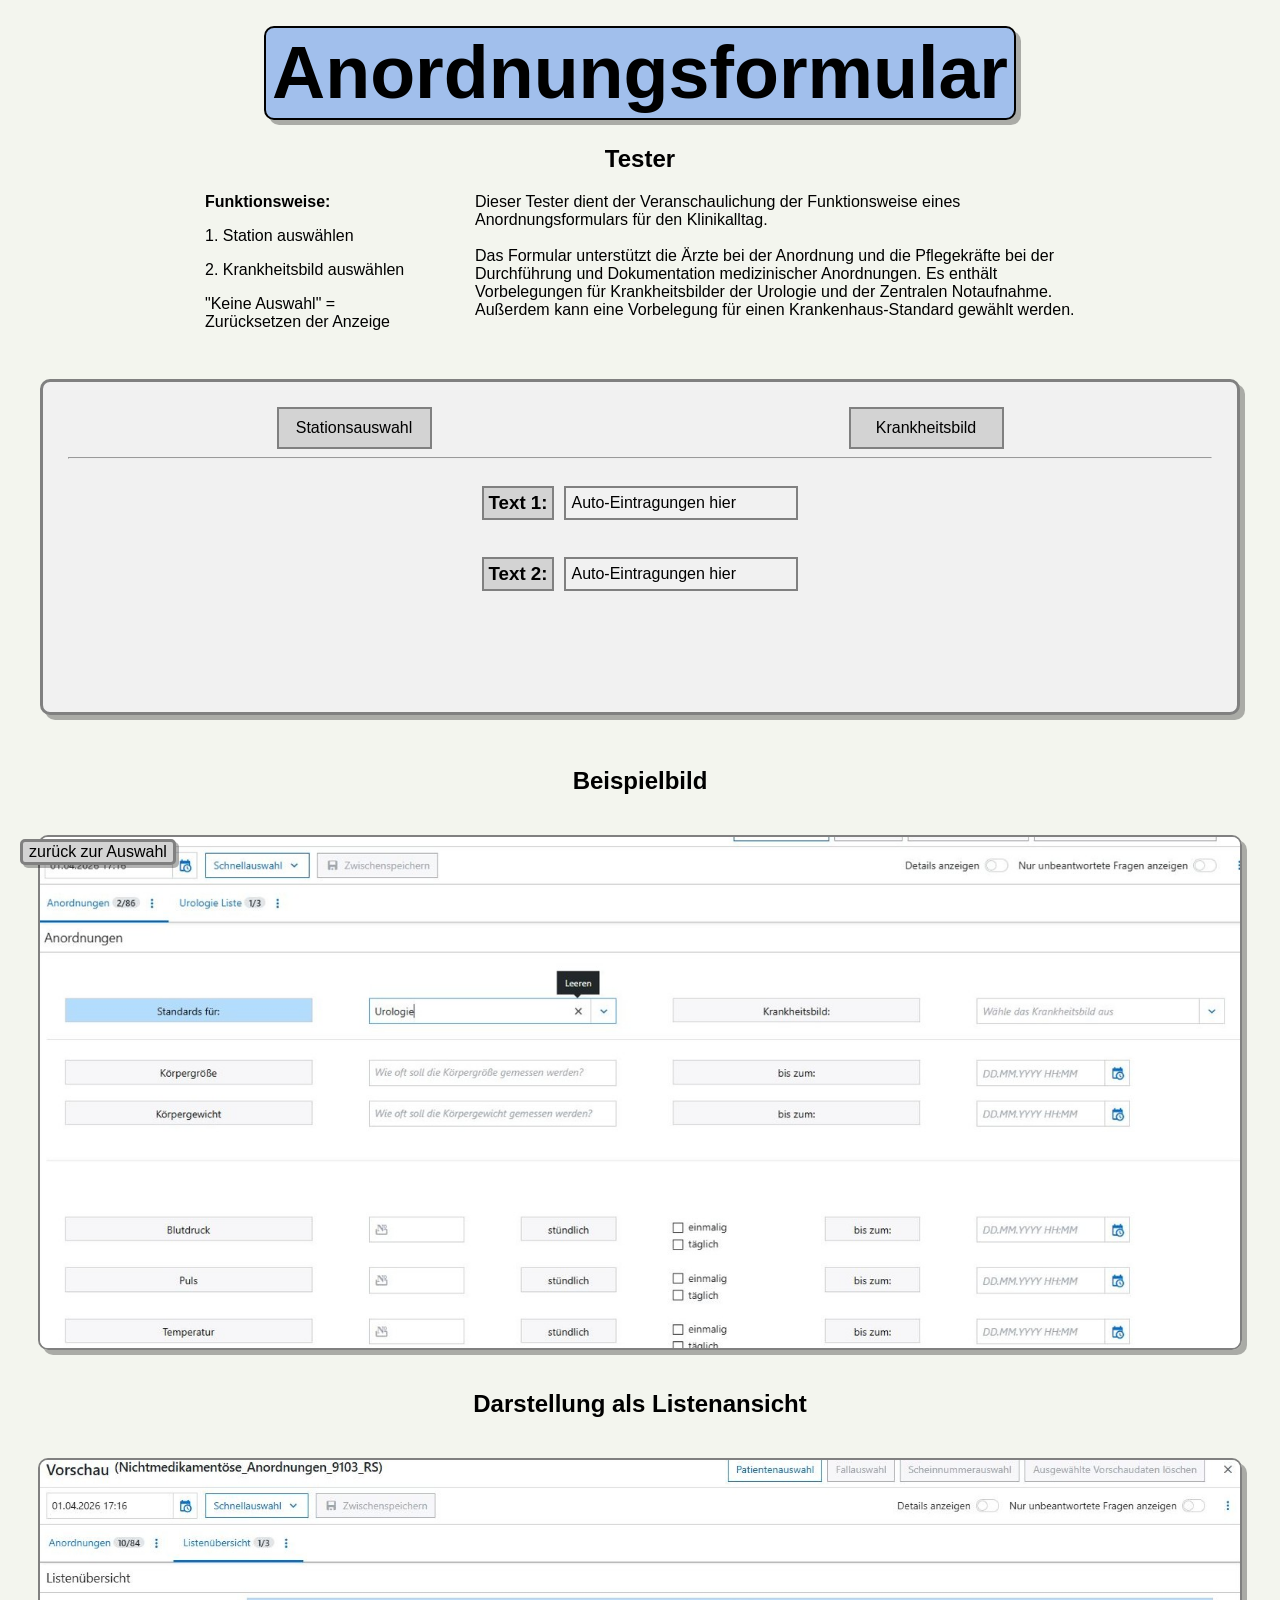
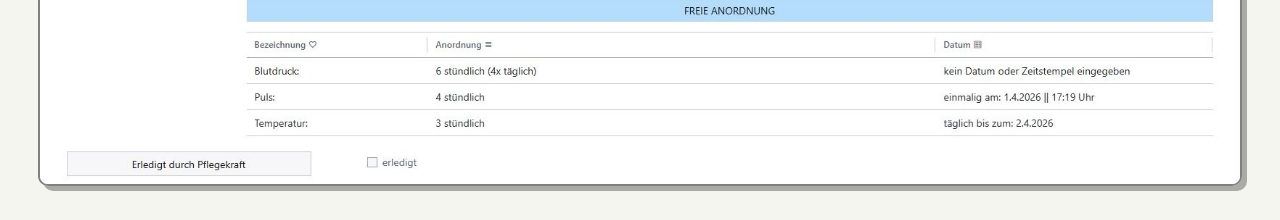
==== formular_1.html @ a7b9852d "project_v0.3" ====
<!DOCTYPE html>
<html lang="de">

<head>
    <meta charset="UTF-8">
    <meta name="viewport" content="width=device-width, initial-scale=1.0">
    <title>Anordnungsformular</title>
    <link rel="stylesheet" href="formular_1.css">
</head>

<body>
<!-- Überschrift -->

<div class="headline">
    <h1>Anordnungsformular</h1>
</div>
<!-- Überschrift Ende -->

<h2 id="tester">Tester</h2>



<div class="text_container">
<a class="links"><strong>Funktionsweise:</strong>
    <p>1. Station auswählen</p>
    <p>2. Krankheitsbild auswählen</p>
    <p>"Keine Auswahl" = Zurücksetzen der Anzeige</p>
</a>
<a class="rechts">Dieser Tester dient der Veranschaulichung der Funktionsweise eines Anordnungsformulars für den Klinikalltag.<br><br>Das Formular unterstützt die Ärzte bei der Anordnung und die Pflegekräfte bei
der Durchführung und Dokumentation medizinischer Anordnungen.
Es enthält Vorbelegungen für Krankheitsbilder der Urologie und der Zentralen Notaufnahme.
Außerdem kann eine Vorbelegung für einen Krankenhaus-Standard gewählt werden.</a>
</div>



<div class="formular_container">
<!-- Formularkern -->

<div class="dropdown_container">
    <div class="dropdown_standards">
        <button class="btn_dropdown">Stationsauswahl</button>
        <div class="dropdown_inhalt">
            <a >keine Auswahl</a>
            <a >Urologie</a>
            <a >ZNA</a>
            <a >KH-Standard</a>
        </div>
    </div>

    <div class="dropdown_kb">
        <button class="btn_dropdown">Krankheitsbild</button>
            <div class="dropdown_inhalt">
                <a id="kh1">Krankheit 1</a>
                <a id="kh2">Krankheit 2</a>
                <a id="kh3">Krankheit 3</a>
            </div>
    </div>
</div>
<hr>
<div class="felder_container">

    <div class="text_1">
        <h3 id="text_bereich1">Text 1:</h3>
        <div class="ausgabe" id="text1">Auto-Eintragungen hier

        </div>
    </div>

    <div class="text_2">
        <h3 id="text_bereich2">Text 2:</h3>
        <div class="ausgabe" id="text2">Auto-Eintragungen hier
            
        </div>
    </div>
<h3 id="ausgabe_satz"></h3>
</div>


<!-- Formularkern Ende -->
</div>

<!-- Bilder fertiges Formular -->

<div class="bild_container">
<h2>Beispielbild</h2>
<img id="bild_1" src="formularbild.jpg">
<h2>Darstellung als Listenansicht</h2>
<img id="bild_2" src="listendarstellung.jpg">
</div>


<!-- Bilder fertiges Formular Ende -->


<!-- zurück zur auswahl -->
<button id="btn_back" onclick="window.location.href='formular.html';">zurück zur Auswahl</button>


<!-- zurück zur auswahl Ende -->
<script src="formular_1.js"></script>
</body>


</html>
---- formular_1.css ----
body{
    background-color: rgb(243, 245, 238);
    font-family: 'Calibri', sans-serif;
}

.headline{
    display: flex;
    justify-content: center;
    align-items: center;
    border: 2px solid black;
    border-radius: 10px;
    background-color: #a1bfec;
    margin-left: 20vw;
    margin-right: 20vw;
    margin-top: 2vw;
    margin-bottom: 2vw;

    min-height: 3vh ;
    min-width: 15vw;
    max-height: 10vh;
    font-size: clamp(0.5rem , 3vw, 2.3rem);
    box-shadow: 5px 5px rgba(0,0,0,0.3) ;

}



.text_container{
    display: flex;
    flex-direction: row;
    justify-content: center;
    gap: 70px;
    
}


.links{
/* hier noch ausrichten*/
    max-width: 200px;
}

.rechts{
/* hier noch ausrichten*/
    max-width: 600px;    
}




#tester{
    display: flex;
    flex-direction: column;
    align-items: center;
 }

.formular_container{   
    
    margin: 2rem;
    background-color: #f1f1f1;
    border: 3px solid gray;
    border-radius: 10px;
    padding: 25px;
    overflow: hidden;
    min-height: 280px;

    box-shadow: 5px 5px rgba(0,0,0,0.3) ;
}





/* Dropdown-Menus */
.dropdown_container{
    display: flex;
    justify-content: space-around;
    flex-direction: row;
}

.dropdown_standards .dropdown_kb {
    position: relative;
    display: inline-block;

}

/* Dropdown-Buttons */
.btn_dropdown {
    background-color: lightgray;
    color: black;
    padding: 10px 16px;
    font-size: 16px;
    border: 2px solid gray;
    cursor: pointer;
    min-width: 155px;
}

.dropdown_inhalt {
    display: none;
    position: absolute;
    background-color: #f9f9f9;
    min-width: 151px;
    box-shadow: 0px 8px 16px rgba(0,0,0,0.2);
    border: 2px solid gray;
    border-radius: 0px 0px 4px 4px;
    z-index: 1;
}

/* Links im Dropdown */
.dropdown_inhalt a {
    color: black;
    padding: 10px 14px;
    text-decoration: none;
    display: block;
}


.dropdown_inhalt a:hover {
    background-color: #a1bfec;
}

/* Dropdown anzeigen, wenn Maus drüber */
.dropdown_standards:hover .dropdown_inhalt {
    display: block;
}

/* Button-Farbe ändern bei Hover */
.dropdown_standards:hover .btn_dropdown {
    background-color: lightgray;
}

.dropdown_kb:hover .dropdown_inhalt {
    display: block;
}

/* Button-Farbe ändern bei Hover */
.dropdown_kb:hover .btn_dropdown {
    background-color: lightgray;
}


/* FELDER */

.felder_container{
    min-height: 100px;
    width: 100%;
    display: flex;
    flex-direction: column;
    align-items: center;
}

.text_1, .text_2{
    display: flex;
    flex-direction: row;
    align-items: center;
    gap: 10px;

}

h3, .ausgabe{
    display: flex;
    align-items: center;
    border: 2px solid grey;
    height: 30px;
    padding-left: 5px;
    padding-right: 5px;
}


h3{
   /*width: 90px;*/
   justify-content: center;
   background-color: lightgray;
}

.ausgabe{
    width: 220px;
}

#ausgabe_satz{
    opacity: 0;


}

.bild_container{
    display: flex;
    flex-direction: column;
    
    gap: 20px;
    align-items: center;

}

#bild_1{
    border: 2px solid gray;
    border-radius: 10px;
    box-shadow: 5px 5px rgba(0,0,0,0.3) ;
    min-width: 600px;
    max-width: 1200px;
}


#bild_2{
    border: 2px solid gray;
    border-radius: 10px;
    box-shadow: 5px 5px rgba(0,0,0,0.3) ;
    min-width: 600px;
    max-width: 1200px;
}


h2{
    text-align: left;
}





#btn_back{
    position: sticky;
    bottom: 35px;
    left: 20px;

    display: flex;
    align-items: center;

    border: 3px solid gray;
    border-radius: 5px;
    background-color: lightgray;
    box-shadow: 3px 3px rgba(0,0,0,0.3) ;
    min-height: 0.8vh;
    max-height: 3vh;
    transition: transform 0.1s ease, box-shadow 0.1s ease;
    font-size: clamp(0.5rem , 2vw, 1rem);
    cursor: pointer;
}

#btn_back:hover{
    background-color: #a1bfec;

}

#btn_back:active{
    background-color: #a1bfec;
    transform: translate(3px, 3px);
    box-shadow: 0px 0px rgba(0,0,0,0.3) ;
}
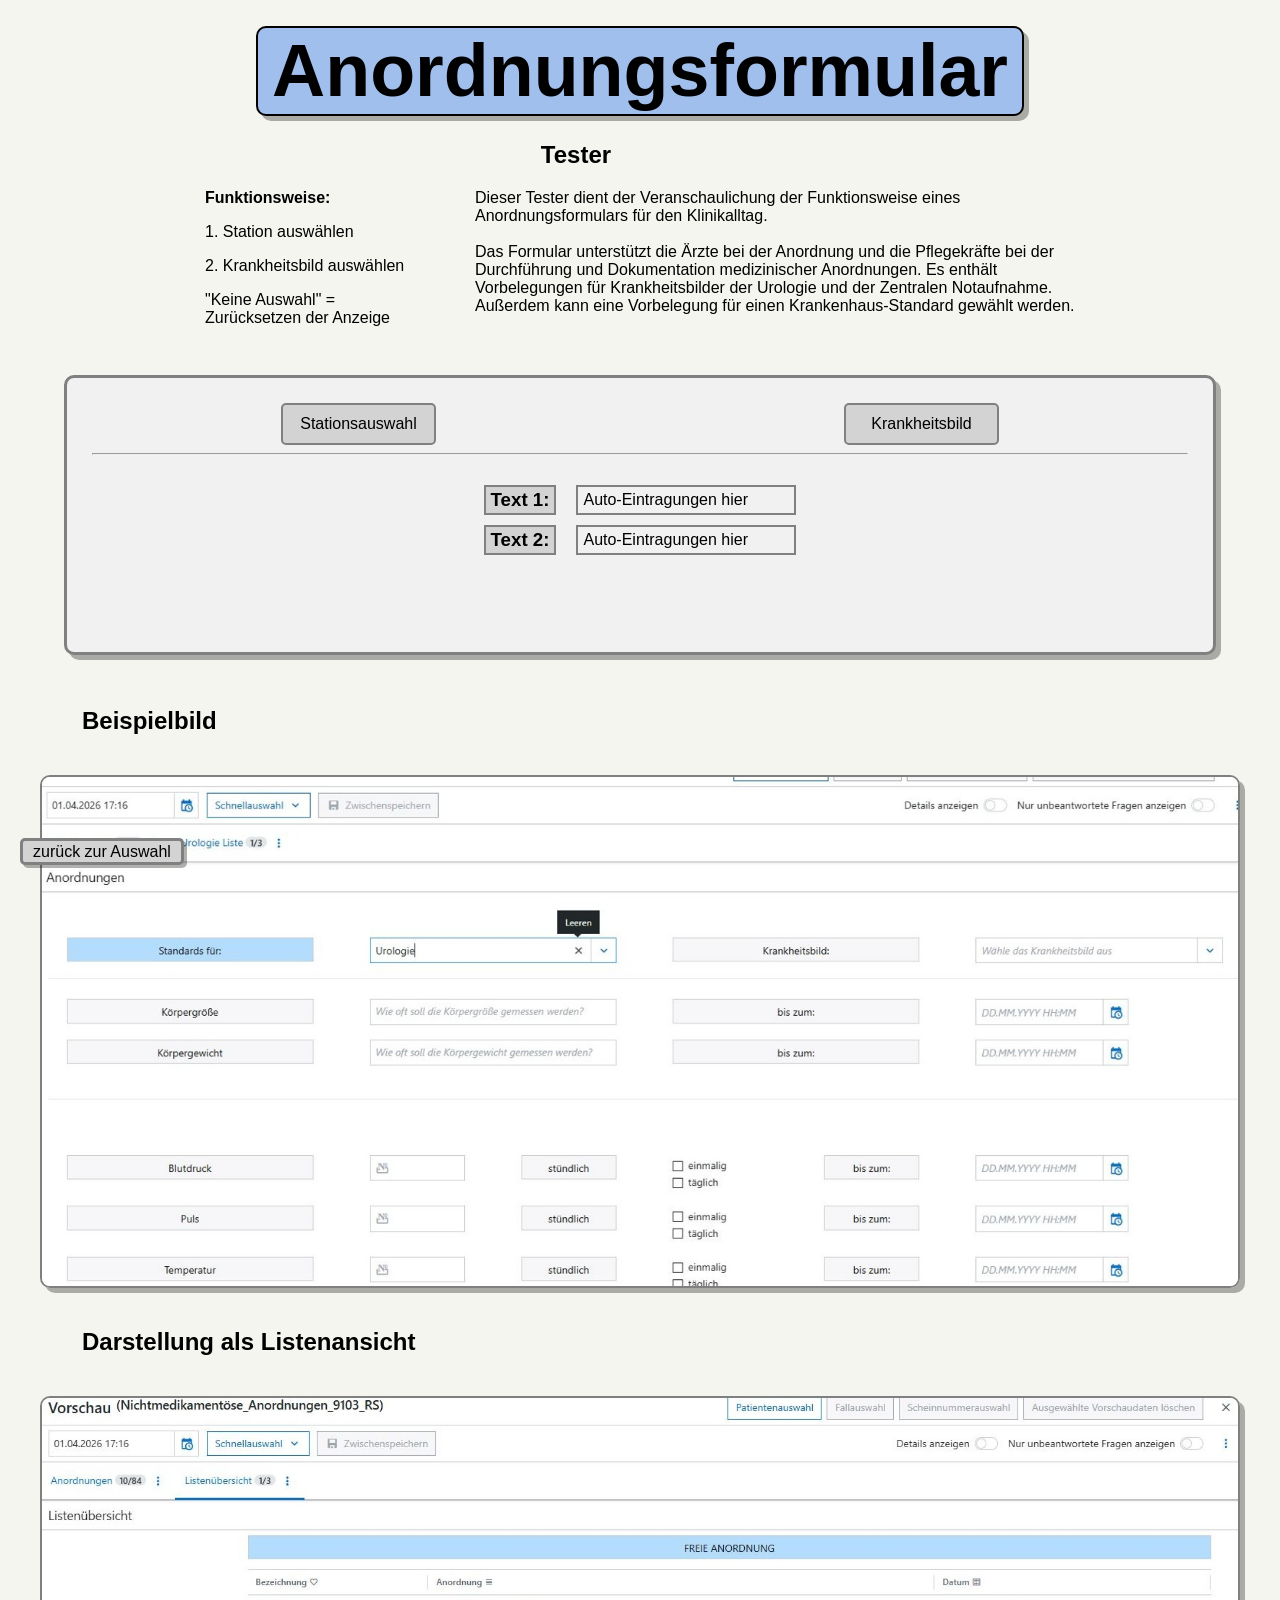
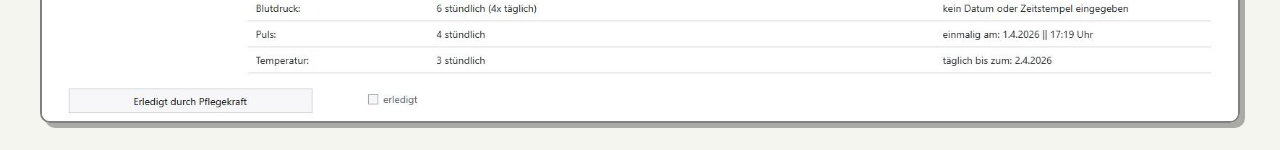
==== commit 2ebc77a0: "Fix HTML formatting and remove prototype comments" ====
--- a/formular_1.html
+++ b/formular_1.html
@@ -51,9 +51,11 @@
     <div class="dropdown_kb">
         <button class="btn_dropdown">Krankheitsbild</button>
             <div class="dropdown_inhalt">
+<!-- Krankheitenprototyp raus
                 <a id="kh1">Krankheit 1</a>
                 <a id="kh2">Krankheit 2</a>
                 <a id="kh3">Krankheit 3</a>
+-->              
             </div>
     </div>
 </div>
@@ -94,7 +96,7 @@
 
 
 <!-- zurück zur auswahl -->
-<button id="btn_back" onclick="window.location.href='formular.html';">zurück zur Auswahl</button>
+<button id="btn_back" onclick="window.location.href='index.html';">zurück zur Auswahl</button>
 
 
 <!-- zurück zur auswahl Ende -->
@@ -102,4 +104,4 @@
 </body>
 
 
-</html>+</html>
--- a/formular_1.css
+++ b/formular_1.css
@@ -1,89 +1,92 @@
-body{
+* {
+    box-sizing: border-box;
+}
+
+html,
+body {
+    margin: 0;
+    padding: 0;
+}
+
+body {
     background-color: rgb(243, 245, 238);
     font-family: 'Calibri', sans-serif;
-}
-
-.headline{
+    min-width: 300px;
+}
+
+/* HEADLINE */
+
+.headline {
     display: flex;
     justify-content: center;
     align-items: center;
     border: 2px solid black;
     border-radius: 10px;
     background-color: #a1bfec;
-    margin-left: 20vw;
-    margin-right: 20vw;
-    margin-top: 2vw;
-    margin-bottom: 2vw;
-
-    min-height: 3vh ;
-    min-width: 15vw;
+    width: 60%;
+    max-width: 1000px;
+    min-width: 280px;
+    margin: 2vw auto;
+    min-height: 3vh;
     max-height: 10vh;
-    font-size: clamp(0.5rem , 3vw, 2.3rem);
-    box-shadow: 5px 5px rgba(0,0,0,0.3) ;
-
-}
-
-
-
-.text_container{
+    padding: 5px 15px;
+    font-size: clamp(0.4rem, 3vw, 2.3rem);
+    box-shadow: 5px 5px rgba(0, 0, 0, 0.3);
+    text-align: center;
+}
+
+.text_container {
     display: flex;
     flex-direction: row;
     justify-content: center;
     gap: 70px;
-    
-}
-
-
-.links{
-/* hier noch ausrichten*/
+    width: 100%;
+}
+
+.links {
     max-width: 200px;
 }
 
-.rechts{
-/* hier noch ausrichten*/
-    max-width: 600px;    
-}
-
-
-
-
-#tester{
+.rechts {
+    max-width: 600px;
+}
+
+#tester {
     display: flex;
     flex-direction: column;
     align-items: center;
- }
-
-.formular_container{   
-    
-    margin: 2rem;
+}
+
+.formular_container {
+    width: 90%;
+    max-width: 1200px;
+    margin: 2rem auto;
     background-color: #f1f1f1;
     border: 3px solid gray;
     border-radius: 10px;
     padding: 25px;
     overflow: hidden;
     min-height: 280px;
-
-    box-shadow: 5px 5px rgba(0,0,0,0.3) ;
-}
-
-
-
-
+    box-shadow: 5px 5px rgba(0, 0, 0, 0.3);
+}
 
 /* Dropdown-Menus */
-.dropdown_container{
+
+.dropdown_container {
     display: flex;
     justify-content: space-around;
     flex-direction: row;
-}
-
-.dropdown_standards .dropdown_kb {
+    gap: 30px;
+}
+
+.dropdown_standards,
+.dropdown_kb {
     position: relative;
     display: inline-block;
-
 }
 
 /* Dropdown-Buttons */
+
 .btn_dropdown {
     background-color: lightgray;
     color: black;
@@ -92,6 +95,7 @@
     border: 2px solid gray;
     cursor: pointer;
     min-width: 155px;
+    border-radius: 5px;
 }
 
 .dropdown_inhalt {
@@ -99,13 +103,12 @@
     position: absolute;
     background-color: #f9f9f9;
     min-width: 151px;
-    box-shadow: 0px 8px 16px rgba(0,0,0,0.2);
+    box-shadow: 0px 8px 16px rgba(0, 0, 0, 0.2);
     border: 2px solid gray;
     border-radius: 0px 0px 4px 4px;
-    z-index: 1;
-}
-
-/* Links im Dropdown */
+    z-index: 10;
+}
+
 .dropdown_inhalt a {
     color: black;
     padding: 10px 14px;
@@ -113,17 +116,14 @@
     display: block;
 }
 
-
 .dropdown_inhalt a:hover {
     background-color: #a1bfec;
 }
 
-/* Dropdown anzeigen, wenn Maus drüber */
 .dropdown_standards:hover .dropdown_inhalt {
     display: block;
 }
 
-/* Button-Farbe ändern bei Hover */
 .dropdown_standards:hover .btn_dropdown {
     background-color: lightgray;
 }
@@ -132,117 +132,304 @@
     display: block;
 }
 
-/* Button-Farbe ändern bei Hover */
 .dropdown_kb:hover .btn_dropdown {
     background-color: lightgray;
 }
 
-
 /* FELDER */
 
-.felder_container{
+.felder_container {
     min-height: 100px;
     width: 100%;
     display: flex;
     flex-direction: column;
     align-items: center;
-}
-
-.text_1, .text_2{
+    margin-top: 25px;
+}
+
+.text_1,
+.text_2 {
     display: flex;
     flex-direction: row;
     align-items: center;
+    justify-content: center;
     gap: 10px;
-
-}
-
-h3, .ausgabe{
+    max-width: 100%;
+}
+
+h3,
+.ausgabe {
     display: flex;
     align-items: center;
     border: 2px solid grey;
-    height: 30px;
+    min-height: 30px;
     padding-left: 5px;
     padding-right: 5px;
-}
-
-
-h3{
-   /*width: 90px;*/
-   justify-content: center;
-   background-color: lightgray;
-}
-
-.ausgabe{
+    margin: 5px;
+}
+
+h3 {
+    justify-content: center;
+    background-color: lightgray;
+}
+
+.ausgabe {
     width: 220px;
-}
-
-#ausgabe_satz{
+    max-width: 100%;
+}
+
+#ausgabe_satz {
     opacity: 0;
-
-
-}
-
-.bild_container{
+}
+
+.bild_container {
     display: flex;
     flex-direction: column;
-    
     gap: 20px;
     align-items: center;
-
-}
-
-#bild_1{
+    width: 100%;
+    padding: 0 20px;
+}
+
+#bild_1,
+#bild_2 {
+    display: block;
+    width: 100%;
+    max-width: 1200px;
+    height: auto;
     border: 2px solid gray;
     border-radius: 10px;
-    box-shadow: 5px 5px rgba(0,0,0,0.3) ;
-    min-width: 600px;
+    box-shadow: 5px 5px rgba(0, 0, 0, 0.3);
+}
+
+h2 {
+    text-align: left;
     max-width: 1200px;
-}
-
-
-#bild_2{
-    border: 2px solid gray;
-    border-radius: 10px;
-    box-shadow: 5px 5px rgba(0,0,0,0.3) ;
-    min-width: 600px;
-    max-width: 1200px;
-}
-
-
-h2{
-    text-align: left;
-}
-
-
-
-
-
-#btn_back{
+    width: 90%;
+}
+
+#btn_back {
     position: sticky;
     bottom: 35px;
     left: 20px;
-
-    display: flex;
-    align-items: center;
-
+    display: flex;
+    align-items: center;
+    justify-content: center;
     border: 3px solid gray;
     border-radius: 5px;
     background-color: lightgray;
-    box-shadow: 3px 3px rgba(0,0,0,0.3) ;
+    box-shadow: 3px 3px rgba(0, 0, 0, 0.3);
     min-height: 0.8vh;
     max-height: 3vh;
-    transition: transform 0.1s ease, box-shadow 0.1s ease;
-    font-size: clamp(0.5rem , 2vw, 1rem);
+    padding: 5px 10px;
+    transition:
+        transform 0.1s ease,
+        box-shadow 0.1s ease;
+    font-size: clamp(0.5rem, 2vw, 1rem);
     cursor: pointer;
 }
 
-#btn_back:hover{
+#btn_back:hover {
     background-color: #a1bfec;
-
-}
-
-#btn_back:active{
+}
+
+#btn_back:active {
     background-color: #a1bfec;
     transform: translate(3px, 3px);
-    box-shadow: 0px 0px rgba(0,0,0,0.3) ;
-}+    box-shadow: 0px 0px rgba(0, 0, 0, 0.3);
+}
+
+/* responsive */
+
+@media (max-width: 600px) {
+
+    .headline {
+        width: 92%;
+        min-width: 0;
+        margin: 5vh auto 4vh;
+        padding: 8px 10px;
+        font-size: clamp(0.8rem, 5vw, 2rem);
+    }
+
+    .formular_container {
+        width: 94%;
+        margin: 1rem auto;
+        padding: 15px;
+        min-height: 0;
+    }
+
+    .dropdown_container {
+        flex-direction: column;
+        align-items: center;
+        gap: 15px;
+    }
+
+    .dropdown_standards,
+    .dropdown_kb {
+        width: 100%;
+        max-width: 250px;
+        text-align: center;
+    }
+
+    .btn_dropdown {
+        width: 100%;
+        min-width: 0;
+        font-size: 15px;
+    }
+
+    .dropdown_inhalt {
+        width: 100%;
+        min-width: 0;
+    }
+
+    .text_1,
+    .text_2 {
+        flex-direction: column;
+        width: 100%;
+        gap: 2px;
+    }
+
+    h3,
+    .ausgabe {
+        width: 100%;
+        max-width: 300px;
+        justify-content: center;
+        text-align: center;
+    }
+
+    .ausgabe {
+        min-height: 30px;
+        height: auto;
+        padding: 5px;
+    }
+
+    .bild_container {
+        padding: 0 10px;
+        gap: 15px;
+    }
+
+    #bild_1,
+    #bild_2 {
+        width: 100%;
+        min-width: 0;
+        height: auto;
+    }
+
+
+    h2 {
+        width: 94%;
+        font-size: 1.2rem;
+        text-align: center;
+    }
+
+    #btn_back {
+        bottom: 15px;
+        left: 10px;
+        min-height: 35px;
+        max-height: none;
+        padding: 5px 8px;
+        font-size: 0.85rem;
+    }
+}
+
+@media (max-width: 400px) {
+
+    .headline {
+        width: 94%;
+        margin-top: 4vh;
+        font-size: 1rem;
+    }
+
+    .formular_container {
+        width: 96%;
+        padding: 10px;
+    }
+
+    .dropdown_container {
+        gap: 10px;
+    }
+
+    .dropdown_standards,
+    .dropdown_kb {
+        max-width: 230px;
+    }
+
+    .btn_dropdown {
+        font-size: 14px;
+        padding: 9px 8px;
+    }
+
+    .dropdown_inhalt a {
+        padding: 9px 8px;
+        font-size: 14px;
+    }
+
+    h3,
+    .ausgabe {
+        max-width: 260px;
+        font-size: 0.9rem;
+    }
+
+    h2 {
+        font-size: 1.1rem;
+    }
+
+    #btn_back {
+        font-size: 0.75rem;
+        padding: 4px 6px;
+    }
+}
+
+@media (max-width: 320px) {
+
+    .headline {
+        width: 96%;
+        font-size: 1rem;
+        padding: 6px 4px;
+    }
+
+    .formular_container {
+        width: 97%;
+        padding: 8px;
+        border-width: 2px;
+    }
+
+    .dropdown_standards,
+    .dropdown_kb {
+        max-width: 210px;
+    }
+
+    .btn_dropdown {
+        font-size: 13px;
+        padding: 8px 5px;
+    }
+
+    .dropdown_inhalt a {
+        font-size: 13px;
+        padding: 8px 5px;
+    }
+
+    h3,
+    .ausgabe {
+        max-width: 230px;
+        font-size: 0.8rem;
+        padding-left: 3px;
+        padding-right: 3px;
+    }
+
+    #bild_1,
+    #bild_2 {
+        width: 100%;
+        max-width: 100%;
+    }
+
+    h2 {
+        font-size: 1rem;
+    }
+
+    #btn_back {
+        font-size: 0.7rem;
+        left: 5px;
+        bottom: 10px;
+    }
+}
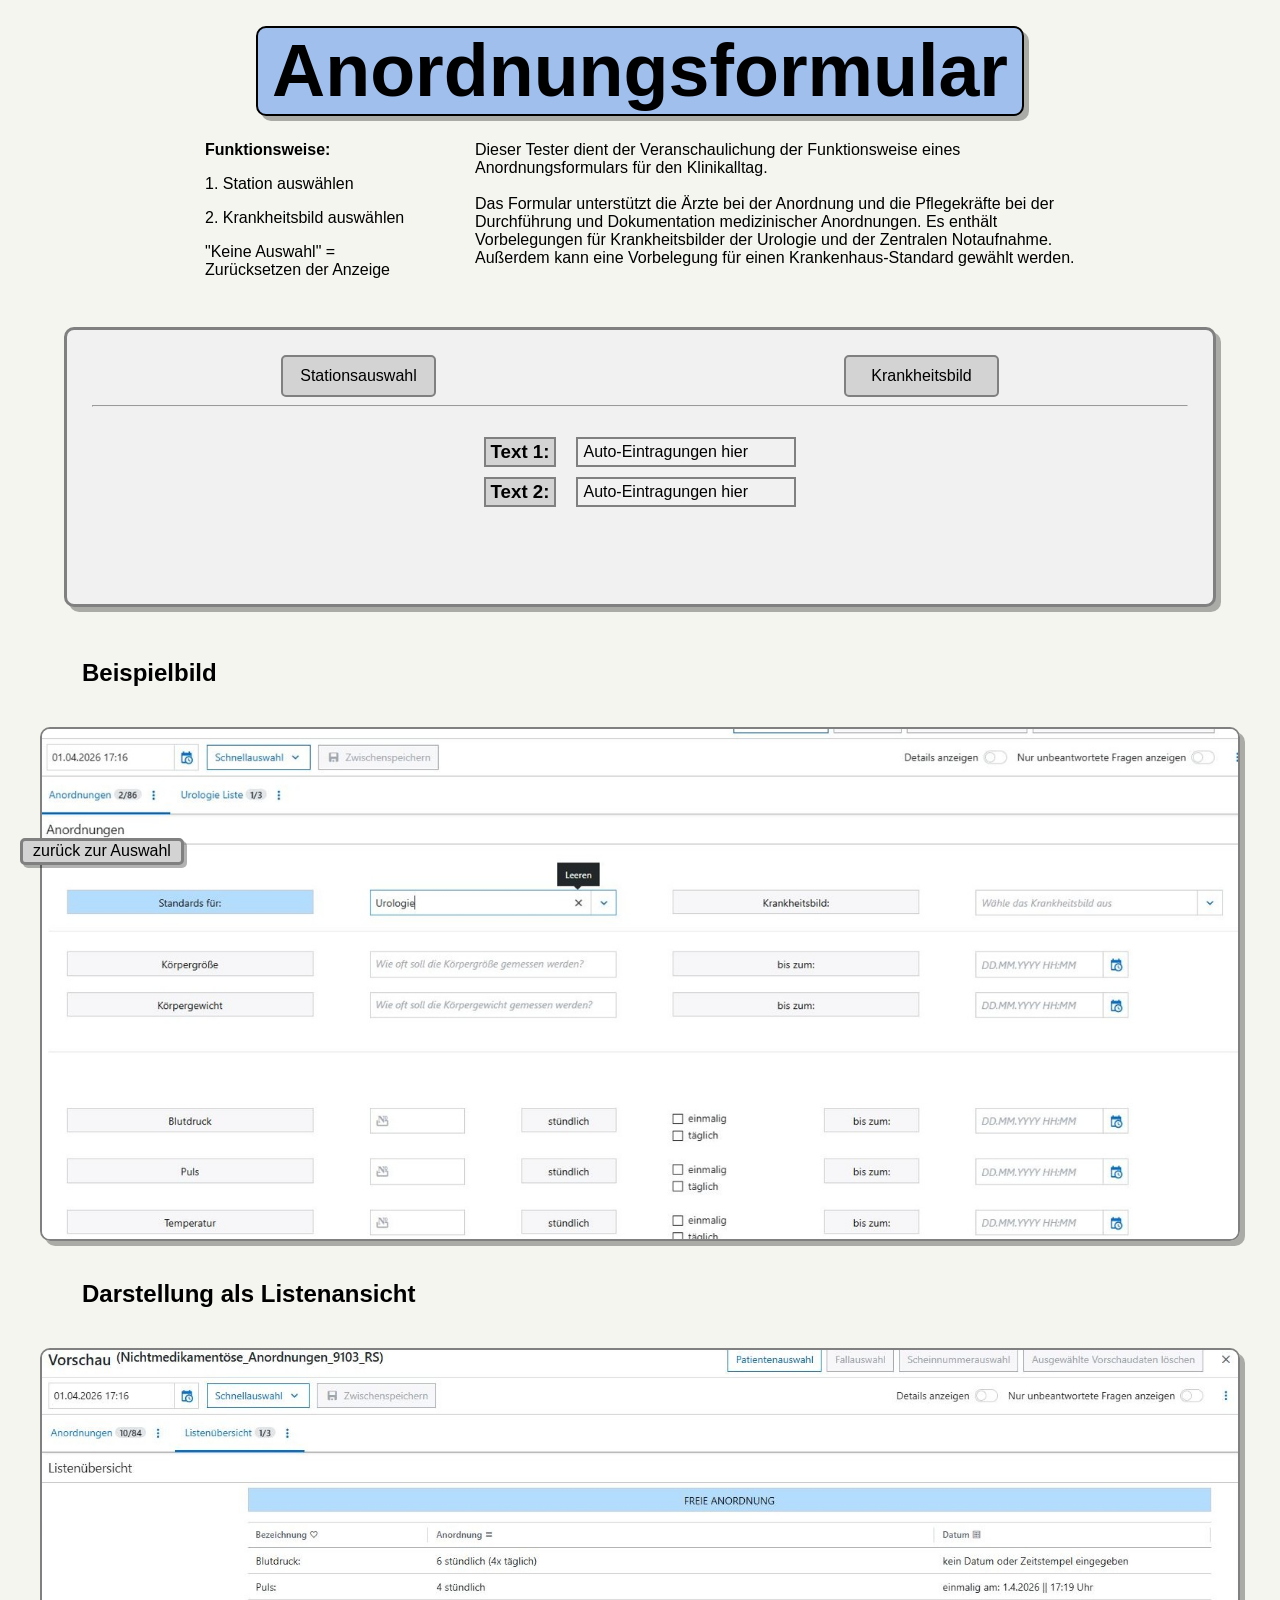
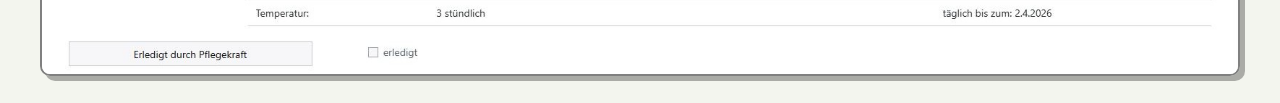
==== commit 86a5780b: "Remove tester heading from formular_1.html Removed the tester heading and commented out the correspo" ====
--- a/formular_1.html
+++ b/formular_1.html
@@ -16,7 +16,7 @@
 </div>
 <!-- Überschrift Ende -->
 
-<h2 id="tester">Tester</h2>
+<!-- <h2 id="tester">Tester</h2> -->
 
 
 
